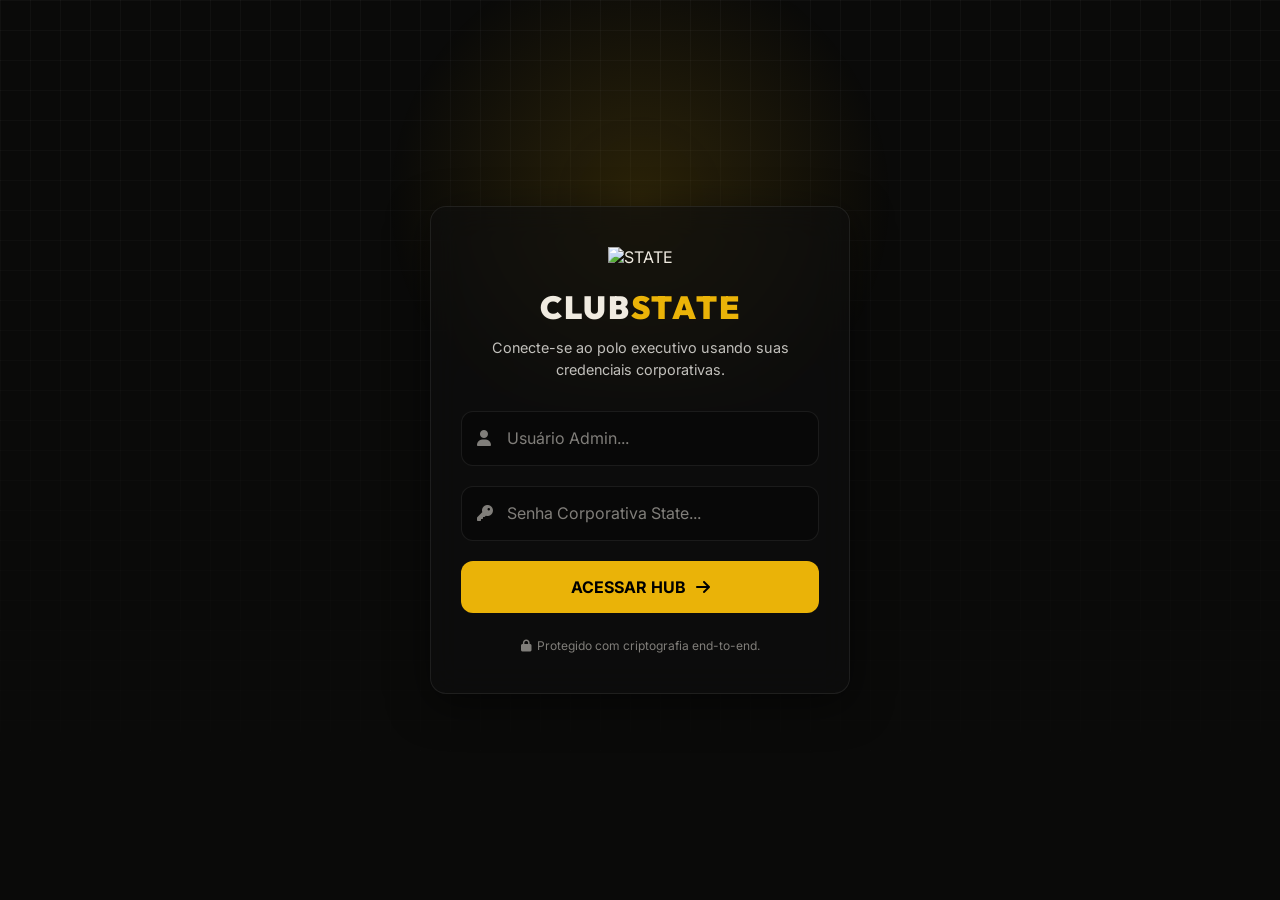
==== club/index.html @ 5afcc459 "fix(club): Bump cache versions for JS and CSS to avoid undefined element errors on login" ====
<!DOCTYPE html>
<html lang="pt-BR">
<head>
    <meta charset="UTF-8">
    <meta name="viewport" content="width=device-width, initial-scale=1.0, maximum-scale=1.0, user-scalable=no">
    <title>clubSTATE | Portal do Cliente VIP</title>
    <!-- Fonts -->
    <link rel="preconnect" href="https://fonts.googleapis.com">
    <link rel="preconnect" href="https://fonts.gstatic.com" crossorigin>
    <link href="https://fonts.googleapis.com/css2?family=Inter:wght@300;400;500;600&family=Outfit:wght@300;500;700;900&family=JetBrains+Mono:wght@400;700&display=swap" rel="stylesheet">
    <!-- Icons -->
    <link rel="stylesheet" href="https://cdnjs.cloudflare.com/ajax/libs/font-awesome/6.4.0/css/all.min.css">
    <!-- Styles -->
    <link rel="stylesheet" href="club.css?v=2.1">
</head>
<body>
    <!-- Background Elements -->
    <div class="bg-glow"></div>
    <div class="bg-grid"></div>

    <div id="toast-container"></div>

    <!-- APP VIEW: LOGIN -->
    <main id="view-login" class="view-section active">
        <div class="glass-panel login-box fade-in">
            <img src="../imgs/logo-state.png" alt="STATE" class="login-logo">
            <h1 class="login-title">CLUB<span>STATE</span></h1>
            <p class="login-sub">Conecte-se ao polo executivo usando suas credenciais corporativas.</p>
            
            <form id="login-form">
                <div class="input-group">
                    <i class="fa-solid fa-user"></i>
                    <input type="text" id="access-user" placeholder="Usuário Admin..." required autocomplete="off">
                </div>
                <div class="input-group">
                    <i class="fa-solid fa-key"></i>
                    <input type="password" id="access-pass" placeholder="Senha Corporativa State..." required autocomplete="off">
                </div>
                <button type="submit" class="btn-primary" id="btn-login">
                    <span>ACESSAR HUB</span>
                    <i class="fa-solid fa-arrow-right"></i>
                </button>
            </form>
            <div class="login-footer">Protegido com criptografia end-to-end.</div>
        </div>
    </main>

    <!-- APP VIEW: DASHBOARD -->
    <main id="view-dashboard" class="view-section">
        <!-- Floating Header -->
        <header class="glass-header slide-down">
            <div class="header-inner">
                <div class="header-brand">
                    <img src="../imgs/logo-state.png" alt="STATE" class="header-logo">
                    <span class="header-title">CLUB<span>STATE</span></span>
                </div>
                <button class="btn-icon" id="btn-logout" title="Sair"><i class="fa-solid fa-power-off"></i></button>
            </div>
        </header>

        <div class="dashboard-content fade-in-up">
            <!-- Welcome Area -->
            <section class="welcome-section">
                <p class="greeting" id="dash-greeting">Bem-vindo(a),</p>
                <h2 class="client-name" id="dash-client-name">Carregando...</h2>
                <div class="status-badge" id="dash-status-badge"><i class="fa-solid fa-circle-notch fa-spin"></i> Sincronizando dados</div>
            </section>

            <!-- Progress Ring & Timeline -->
            <section class="progress-section">
                <div class="glass-panel progress-card">
                    <div class="progress-info">
                        <h3>Desempenho (Taxa de Conclusão)</h3>
                        <h4 id="dash-project-title">Análise de Entregas</h4>
                        <p id="dash-deadline" class="deadline-text"><i class="fa-solid fa-chart-pie"></i> Sucesso de execução</p>
                    </div>
                    <div class="progress-circle-wrapper">
                        <svg class="progress-ring" width="120" height="120">
                            <circle class="progress-ring-track" stroke-width="8" fill="transparent" r="52" cx="60" cy="60"/>
                            <circle id="dash-progress-circle" class="progress-ring-fill" stroke-width="8" fill="transparent" r="52" cx="60" cy="60" stroke-dasharray="326.72" stroke-dashoffset="326.72"/>
                        </svg>
                        <div class="progress-text" id="dash-progress-text">0%</div>
                    </div>
                </div>
            </section>

            <!-- Diary / Timeline -->
            <h3 class="section-title">Novidades do Hub</h3>
            <div class="glass-panel finance-card">
                <div id="diary-list">
                    <!-- Gerado via JS -->
                </div>
            </div>

            <!-- Need Help -->
            <div class="contact-card">
                <div class="contact-info">
                    <i class="fa-solid fa-briefcase"></i>
                    <div>
                        <h4>Extensão Corporativa STATE</h4>
                        <p>O seu painel de marcenaria conectado ao ecossistema global.</p>
                    </div>
                </div>
            </div>
            
            <div style="text-align:center; padding: 20px 0; color:var(--text-muted); font-size:0.75rem; font-family:var(--font-mono);">
                STATE MARCENARIA © <span id="current-year">2026</span><br>CLUBSTATE SYSTEM
            </div>
        </div>
    </main>

    <script src="club.js?v=2.1"></script>
</body>
</html>
---- club/club.css ----
:root {
    --bg-main: #0a0a09;
    --bg-glass: rgba(15, 15, 14, 0.65);
    --border-glass: rgba(255, 255, 255, 0.08);
    --brand-yellow: #EAB308;
    --brand-yellow-glow: rgba(234, 179, 8, 0.15);
    --text-primary: #F0EBE1;
    --text-secondary: #c2c0bc;
    --text-muted: #807e7a;
    --font-sans: 'Inter', sans-serif;
    --font-head: 'Outfit', sans-serif;
    --font-mono: 'JetBrains Mono', monospace;
}

* { box-sizing: border-box; margin: 0; padding: 0; }
body { 
    font-family: var(--font-sans); 
    background-color: var(--bg-main); 
    color: var(--text-primary); 
    overflow-x: hidden; 
    min-height: 100vh;
    position: relative;
    -webkit-font-smoothing: antialiased;
}

/* Background Effects */
.bg-glow {
    position: fixed;
    top: 0; left: 50%;
    transform: translateX(-50%);
    width: 600px; height: 400px;
    background: radial-gradient(circle, var(--brand-yellow-glow) 0%, rgba(10,10,9,0) 70%);
    z-index: -2;
    pointer-events: none;
}
.bg-grid {
    position: fixed;
    top: 0; left: 0; right: 0; bottom: 0;
    background-image: linear-gradient(rgba(255,255,255,0.03) 1px, transparent 1px),
    linear-gradient(90deg, rgba(255,255,255,0.03) 1px, transparent 1px);
    background-size: 30px 30px;
    z-index: -1;
    pointer-events: none;
    mask-image: linear-gradient(to bottom, rgba(0,0,0,1) 0%, rgba(0,0,0,0) 100%);
    -webkit-mask-image: linear-gradient(to bottom, rgba(0,0,0,1) 0%, rgba(0,0,0,0) 100%);
}

/* Glassmorphism */
.glass-panel, .glass-container, .glass-header {
    background: var(--bg-glass);
    backdrop-filter: blur(16px);
    -webkit-backdrop-filter: blur(16px);
    border: 1px solid var(--border-glass);
}
.glass-panel { border-radius: 16px; padding: 24px; box-shadow: 0 10px 40px rgba(0,0,0,0.5); }

/* Views */
.view-section { display: none; min-height: 100vh; width: 100%; flex-direction: column; }
.view-section.active { display: flex; }

/* -- LOGIN VIEW -- */
#view-login { justify-content: center; align-items: center; padding: 20px; }
.login-box { width: 100%; max-width: 420px; text-align: center; padding: 40px 30px; }
.login-logo { width: 80px; margin-bottom: 20px; }
.login-title { font-family: var(--font-head); font-size: 2rem; font-weight: 900; letter-spacing: 2px; margin-bottom: 10px; }
.login-title span { color: var(--brand-yellow); }
.login-sub { font-size: 0.9rem; color: var(--text-secondary); margin-bottom: 30px; line-height: 1.5; }

.input-group { position: relative; margin-bottom: 20px; }
.input-group i { position: absolute; left: 16px; top: 50%; transform: translateY(-50%); color: var(--text-muted); }
.input-group input {
    width: 100%;
    background: rgba(0,0,0,0.3);
    border: 1px solid var(--border-glass);
    border-radius: 12px;
    padding: 16px 16px 16px 45px;
    color: #fff;
    font-size: 1rem;
    font-family: var(--font-mono);
    outline: none;
    transition: all 0.3s ease;
}
.input-group input:focus { border-color: var(--brand-yellow); background: rgba(0,0,0,0.5); box-shadow: 0 0 0 3px rgba(234, 179, 8, 0.1); }
.input-group input::placeholder { color: var(--text-muted); font-family: var(--font-sans); }

.btn-primary {
    width: 100%;
    background: var(--brand-yellow);
    color: #000;
    border: none;
    border-radius: 12px;
    padding: 16px;
    font-size: 1rem;
    font-weight: 700;
    cursor: pointer;
    font-family: var(--font-sans);
    display: flex;
    justify-content: center;
    align-items: center;
    gap: 10px;
    transition: all 0.3s;
}
.btn-primary:hover { transform: translateY(-2px); box-shadow: 0 5px 15px rgba(234, 179, 8, 0.3); }
.login-footer { margin-top: 25px; font-size: 0.75rem; color: var(--text-muted); display: flex; align-items: center; justify-content: center; gap: 5px; }
.login-footer::before { content: "\f023"; font-family: "Font Awesome 6 Free"; font-weight: 900; }

/* -- DASHBOARD VIEW -- */
.glass-header {
    position: fixed; top: 0; left: 0; right: 0; z-index: 100;
    border-radius: 0 0 20px 20px; padding: 15px 0;
}
.header-inner { max-width: 800px; margin: 0 auto; padding: 0 20px; display: flex; justify-content: space-between; align-items: center; }
.header-brand { display: flex; align-items: center; gap: 10px; }
.header-logo { width: 35px; }
.header-title { font-family: var(--font-head); font-weight: 900; letter-spacing: 1px; font-size: 1.2rem; }
.header-title span { color: var(--brand-yellow); }
.btn-icon { background: rgba(255,255,255,0.05); border: 1px solid var(--border-glass); color: #fff; width: 40px; height: 40px; border-radius: 50%; cursor: pointer; transition: 0.3s; display: flex; align-items: center; justify-content: center;}
.btn-icon:hover { background: rgba(255,0,0,0.2); border-color: red; color: red; }

.dashboard-content { max-width: 800px; margin: 100px auto 40px auto; padding: 0 20px; width: 100%; }

.welcome-section { margin-bottom: 30px; }
.greeting { font-size: 0.9rem; color: var(--text-secondary); margin-bottom: 5px; }
.client-name { font-size: 1.8rem; font-family: var(--font-head); margin-bottom: 10px; color: #fff; }
.status-badge { display: inline-flex; align-items: center; gap: 6px; padding: 6px 12px; background: rgba(234, 179, 8, 0.1); border: 1px solid var(--brand-yellow); border-radius: 20px; font-size: 0.75rem; font-weight: 700; color: var(--brand-yellow); text-transform: uppercase; letter-spacing: 1px; }
.status-badge.concluido { background: rgba(74, 222, 128, 0.1); border-color: #4ade80; color: #4ade80; }

.progress-section { margin-bottom: 30px; }
.progress-card { display: flex; align-items: center; justify-content: space-between; flex-wrap: wrap; gap: 20px; }
.progress-info h3 { font-size: 0.8rem; text-transform: uppercase; color: var(--text-muted); margin-bottom: 5px; }
.progress-info h4 { font-size: 1.3rem; font-weight: 600; margin-bottom: 10px; }
.deadline-text { font-size: 0.85rem; color: var(--text-secondary); display: flex; align-items: center; gap: 6px; }

.progress-circle-wrapper { position: relative; width: 120px; height: 120px; }
.progress-ring { transform: rotate(-90deg); }
.progress-ring-track { stroke: rgba(255,255,255,0.05); }
.progress-ring-fill { stroke: var(--brand-yellow); stroke-linecap: round; transition: stroke-dashoffset 1.5s ease; }
.progress-text { position: absolute; top: 0; left: 0; width: 100%; height: 100%; display: flex; align-items: center; justify-content: center; font-family: var(--font-head); font-size: 1.5rem; font-weight: 900; }

.section-title { font-family: var(--font-head); font-size: 1.2rem; margin-bottom: 15px; color: #fff; }
.finance-card { margin-bottom: 30px; }
.finance-row { display: flex; justify-content: space-between; align-items: center; margin-bottom: 15px; }
.finance-row span { color: var(--text-secondary); font-size: 0.9rem; }
.finance-row strong { font-family: var(--font-mono); font-size: 1.1rem; }
.finance-progress-bar { width: 100%; height: 8px; background: rgba(0,0,0,0.5); border-radius: 10px; overflow: hidden; }
.finance-progress-fill { height: 100%; background: #4ade80; border-radius: 10px; transition: width 1s ease; }

.contact-card { background: rgba(255,255,255,0.02); border: 1px solid var(--border-glass); border-radius: 16px; padding: 20px; display: flex; flex-direction: column; gap: 15px; text-align: center; }
.contact-info { display: flex; flex-direction: column; align-items: center; gap: 10px; }
.contact-info i { font-size: 2rem; color: #25D366; }
.contact-info h4 { font-size: 1.1rem; color: #fff; margin-bottom: 5px; }
.contact-info p { font-size: 0.85rem; color: var(--text-muted); }
.btn-whatsapp { display: inline-block; background: #25D366; color: #000; padding: 14px; border-radius: 12px; text-decoration: none; font-weight: 700; font-size: 0.9rem; font-family: var(--font-sans); transition: 0.3s; }
.btn-whatsapp:hover { transform: scale(1.02); background: #21b858; }

/* Toasts */
#toast-container { position: fixed; top: 20px; right: 20px; left: 20px; z-index: 9999; display: flex; flex-direction: column; gap: 10px; align-items: center; pointer-events:none;}
.toast { background: var(--bg-glass); backdrop-filter: blur(10px); border: 1px solid var(--border-glass); padding: 15px 20px; border-radius: 8px; color: #fff; font-size: 0.9rem; box-shadow: 0 5px 15px rgba(0,0,0,0.3); animation: slideInUp 0.3s ease; max-width: 400px; width:100%; text-align:center;}

/* Animations */
.fade-in { animation: fadeIn 0.6s ease forwards; }
.fade-in-up { animation: fadeInUp 0.5s ease forwards; }
.slide-down { animation: slideDown 0.4s ease forwards; }

@keyframes fadeIn { from { opacity: 0; } to { opacity: 1; } }
@keyframes fadeInUp { from { opacity: 0; transform: translateY(20px); } to { opacity: 1; transform: translateY(0); } }
@keyframes slideDown { from { opacity: 0; transform: translateY(-100%); } to { opacity: 1; transform: translateY(0); } }
@keyframes slideInUp { from { opacity: 0; transform: translateY(-20px); } to { opacity: 1; transform: translateY(0); } }
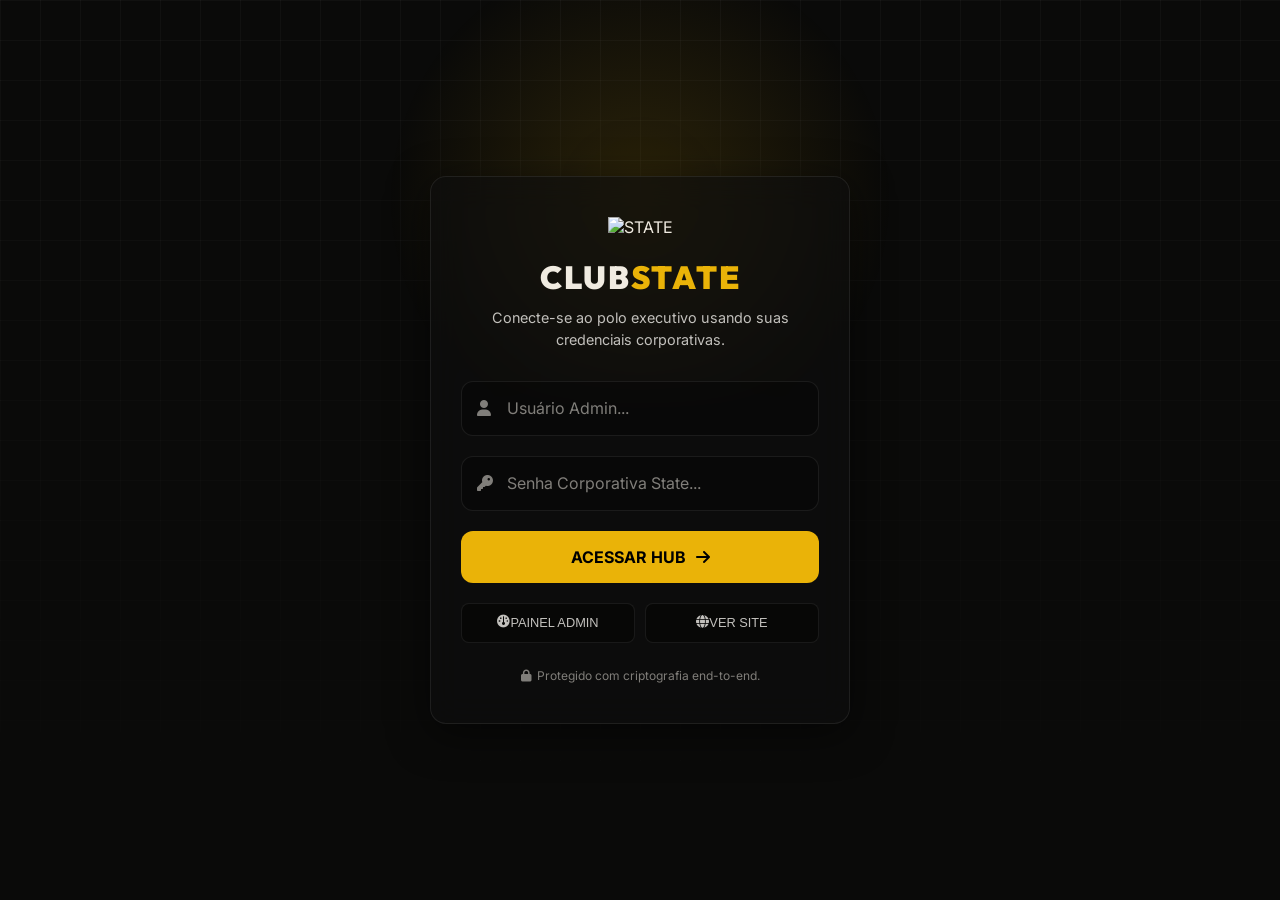
==== commit 8e52e915: "fix(ui): Adjust hover effect, clean button, logout, and muted colors" ====
--- a/club/index.html
+++ b/club/index.html
@@ -36,11 +36,21 @@
                     <i class="fa-solid fa-key"></i>
                     <input type="password" id="access-pass" placeholder="Senha Corporativa State..." required autocomplete="off">
                 </div>
-                <button type="submit" class="btn-primary" id="btn-login">
+                <button type="submit" class="btn-primary" id="btn-login" style="margin-bottom:15px;">
                     <span>ACESSAR HUB</span>
                     <i class="fa-solid fa-arrow-right"></i>
                 </button>
             </form>
+            
+            <div style="display:flex; gap:10px; justify-content:center; margin-top:20px;">
+                <button onclick="window.location.href='../admin/dashboard.html'" class="btn-icon" style="flex:1; border-radius:8px; font-size:0.8rem; background:rgba(0,0,0,0.4); border:1px solid var(--border-glass); color:var(--text-secondary); cursor:pointer; padding:10px; transition:0.3s;">
+                    <i class="fa-solid fa-gauge"></i> PAINEL ADMIN
+                </button>
+                <button onclick="window.location.href='../index.html'" class="btn-icon" style="flex:1; border-radius:8px; font-size:0.8rem; background:rgba(0,0,0,0.4); border:1px solid var(--border-glass); color:var(--text-secondary); cursor:pointer; padding:10px; transition:0.3s;">
+                    <i class="fa-solid fa-globe"></i> VER SITE
+                </button>
+            </div>
+            
             <div class="login-footer">Protegido com criptografia end-to-end.</div>
         </div>
     </main>
@@ -54,7 +64,7 @@
                     <img src="../imgs/logo-state.png" alt="STATE" class="header-logo">
                     <span class="header-title">CLUB<span>STATE</span></span>
                 </div>
-                <button class="btn-icon" id="btn-logout" title="Sair"><i class="fa-solid fa-power-off"></i></button>
+                <button class="btn-icon" onclick="logout()" id="btn-logout" title="Sair"><i class="fa-solid fa-power-off"></i></button>
             </div>
         </header>
 
@@ -84,10 +94,10 @@
                 </div>
             </section>
 
-            <!-- Diary / Timeline -->
-            <h3 class="section-title">Novidades do Hub</h3>
+            <!-- Franchise Tools / Extras -->
+            <h3 class="section-title">Vantagens VIP</h3>
             <div class="glass-panel finance-card">
-                <div id="diary-list">
+                <div id="diary-list" style="display:grid; grid-template-columns:1fr 1fr; gap:15px; grid-auto-rows:minmax(100px, auto);">
                     <!-- Gerado via JS -->
                 </div>
             </div>
--- a/club/club.css
+++ b/club/club.css
@@ -38,11 +38,17 @@
     top: 0; left: 0; right: 0; bottom: 0;
     background-image: linear-gradient(rgba(255,255,255,0.03) 1px, transparent 1px),
     linear-gradient(90deg, rgba(255,255,255,0.03) 1px, transparent 1px);
-    background-size: 30px 30px;
+    background-size: 40px 40px;
     z-index: -1;
     pointer-events: none;
     mask-image: linear-gradient(to bottom, rgba(0,0,0,1) 0%, rgba(0,0,0,0) 100%);
     -webkit-mask-image: linear-gradient(to bottom, rgba(0,0,0,1) 0%, rgba(0,0,0,0) 100%);
+    animation: panGrid 40s linear infinite;
+}
+
+@keyframes panGrid {
+    0% { background-position: 0 0; }
+    100% { background-position: 40px 40px; }
 }
 
 /* Glassmorphism */
@@ -100,7 +106,7 @@
     gap: 10px;
     transition: all 0.3s;
 }
-.btn-primary:hover { transform: translateY(-2px); box-shadow: 0 5px 15px rgba(234, 179, 8, 0.3); }
+.btn-primary:hover { filter: brightness(1.1); box-shadow: 0 5px 15px rgba(234, 179, 8, 0.3); }
 .login-footer { margin-top: 25px; font-size: 0.75rem; color: var(--text-muted); display: flex; align-items: center; justify-content: center; gap: 5px; }
 .login-footer::before { content: "\f023"; font-family: "Font Awesome 6 Free"; font-weight: 900; }
 
@@ -145,13 +151,14 @@
 .finance-progress-bar { width: 100%; height: 8px; background: rgba(0,0,0,0.5); border-radius: 10px; overflow: hidden; }
 .finance-progress-fill { height: 100%; background: #4ade80; border-radius: 10px; transition: width 1s ease; }
 
-.contact-card { background: rgba(255,255,255,0.02); border: 1px solid var(--border-glass); border-radius: 16px; padding: 20px; display: flex; flex-direction: column; gap: 15px; text-align: center; }
+.contact-card { background: rgba(255,255,255,0.02); border: 1px solid var(--border-glass); border-radius: 16px; padding: 20px; display: flex; flex-direction: column; gap: 15px; text-align: center; transition: 0.3s; }
+.contact-card:hover { filter: brightness(1.2); background: rgba(255,255,255,0.04); }
 .contact-info { display: flex; flex-direction: column; align-items: center; gap: 10px; }
-.contact-info i { font-size: 2rem; color: #25D366; }
+.contact-info i { font-size: 2rem; color: var(--brand-yellow); }
 .contact-info h4 { font-size: 1.1rem; color: #fff; margin-bottom: 5px; }
 .contact-info p { font-size: 0.85rem; color: var(--text-muted); }
 .btn-whatsapp { display: inline-block; background: #25D366; color: #000; padding: 14px; border-radius: 12px; text-decoration: none; font-weight: 700; font-size: 0.9rem; font-family: var(--font-sans); transition: 0.3s; }
-.btn-whatsapp:hover { transform: scale(1.02); background: #21b858; }
+.btn-whatsapp:hover { filter: brightness(1.1); }
 
 /* Toasts */
 #toast-container { position: fixed; top: 20px; right: 20px; left: 20px; z-index: 9999; display: flex; flex-direction: column; gap: 10px; align-items: center; pointer-events:none;}
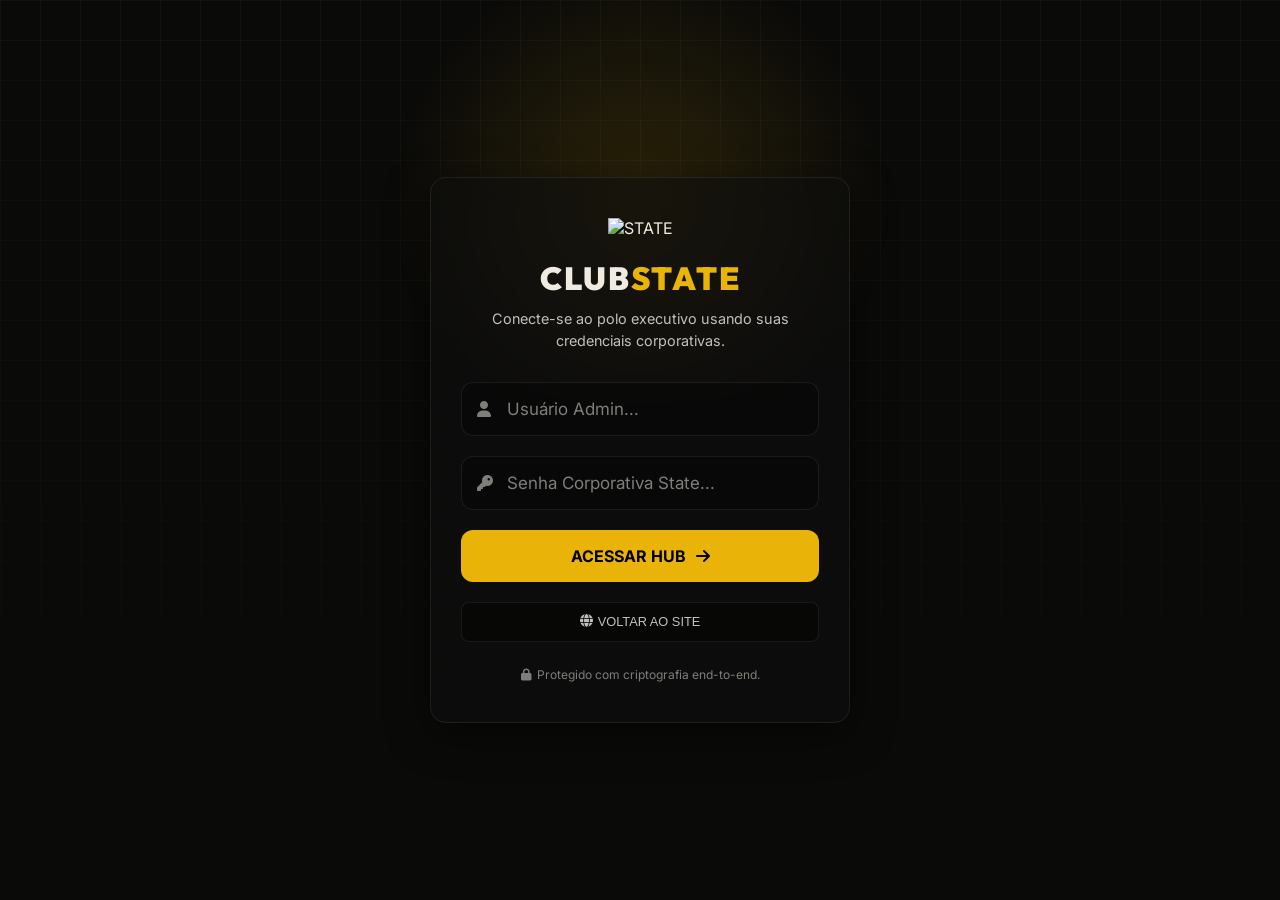
==== commit ee3d3736: "fix(social): post line-breaks and camera alignment. feat(gems): basic gems system and security check" ====
--- a/club/index.html
+++ b/club/index.html
@@ -43,11 +43,8 @@
             </form>
             
             <div style="display:flex; gap:10px; justify-content:center; margin-top:20px;">
-                <button onclick="window.location.href='../admin/dashboard.html'" class="btn-icon" style="flex:1; border-radius:8px; font-size:0.8rem; background:rgba(0,0,0,0.4); border:1px solid var(--border-glass); color:var(--text-secondary); cursor:pointer; padding:10px; transition:0.3s;">
-                    <i class="fa-solid fa-gauge"></i> PAINEL ADMIN
-                </button>
                 <button onclick="window.location.href='../index.html'" class="btn-icon" style="flex:1; border-radius:8px; font-size:0.8rem; background:rgba(0,0,0,0.4); border:1px solid var(--border-glass); color:var(--text-secondary); cursor:pointer; padding:10px; transition:0.3s;">
-                    <i class="fa-solid fa-globe"></i> VER SITE
+                    <i class="fa-solid fa-globe"></i> VOLTAR AO SITE
                 </button>
             </div>
             
@@ -71,39 +68,87 @@
         <div class="dashboard-content fade-in-up">
             <!-- Welcome Area -->
             <section class="welcome-section">
-                <p class="greeting" id="dash-greeting">Bem-vindo(a),</p>
-                <h2 class="client-name" id="dash-client-name">Carregando...</h2>
-                <div class="status-badge" id="dash-status-badge"><i class="fa-solid fa-circle-notch fa-spin"></i> Sincronizando dados</div>
-            </section>
-
-            <!-- Progress Ring & Timeline -->
-            <section class="progress-section">
+                <div style="display:flex; justify-content:space-between; align-items:flex-start;">
+                    <div>
+                        <p class="greeting" id="dash-greeting">Bem-vindo(a),</p>
+                        <h2 class="client-name" id="dash-client-name">Carregando...</h2>
+                    </div>
+                    <div class="glass-panel" style="padding:10px 15px; border:1px solid var(--brand-yellow); background:var(--brand-yellow-glow); text-align:center;">
+                        <small style="color:var(--brand-yellow); font-size:0.6rem; font-weight:900; display:block; margin-bottom:2px;">MEU SALDO</small>
+                        <span style="color:#fff; font-weight:900; font-size:1.1rem;"><i class="fa-solid fa-gem" style="color:var(--brand-yellow);"></i> <span id="user-gems-balance">0</span></span>
+                    </div>
+                </div>
+                <div id="dash-status-badge"></div>
+            </section>
+
+            <!-- SOCIAL HUB SECTION -->
+            <div class="social-tabs" style="display:flex; gap:10px; margin-bottom:20px;">
+                <button class="tab-btn active" onclick="switchSocialTab('feed')"><i class="fa-solid fa-rss"></i> FEED</button>
+                <button class="tab-btn" onclick="switchSocialTab('friends')"><i class="fa-solid fa-user-group"></i> AMIGOS</button>
+                <button class="tab-btn" onclick="switchSocialTab('groups')"><i class="fa-solid fa-users-viewfinder"></i> GRUPOS</button>
+            </div>
+
+            <!-- FEED TAB -->
+            <section id="tab-feed" class="social-tab-content active">
+                <div class="glass-panel" style="margin-bottom:20px; padding:15px;">
+                    <textarea id="post-text" placeholder="Compartilhe seu progresso VIP..." style="width:100%; height:80px; background:rgba(0,0,0,0.3); border:1px solid var(--border-glass); border-radius:8px; padding:12px; color:#fff; margin-bottom:10px; resize:none;"></textarea>
+                    
+                    <!-- Multiple Images Container -->
+                    <div id="post-images-preview" style="display:flex; flex-wrap:wrap; gap:10px; margin-bottom:10px;"></div>
+                    
+                    <div style="display:flex; justify-content:space-between; align-items:center;">
+                        <div style="display:flex; gap:10px;">
+                            <label class="btn-icon" title="Adicionar Fotos" style="cursor:pointer; font-size:1.1rem; color:var(--brand-yellow); background:var(--brand-yellow-glow); border-color:var(--brand-yellow); width:40px; height:40px; display:flex; align-items:center; justify-content:center; padding:0;">
+                                <i class="fa-solid fa-camera"></i>
+                                <input type="file" id="post-img-input" accept="image/*" multiple style="display:none;" onchange="handleMultipleImages(this)">
+                            </label>
+                        </div>
+                        <button class="btn-primary" style="padding:8px 15px; font-size:0.75rem; width:auto;" onclick="handlePostSubmit()">PUBLICAR</button>
+                    </div>
+                </div>
+                <div id="social-feed-list" style="display:grid; gap:15px;">
+                    <!-- JS -->
+                </div>
+            </section>
+
+            <!-- FRIENDS TAB -->
+            <section id="tab-friends" class="social-tab-content" style="display:none;">
+                <div class="friends-nav" style="display:flex; gap:10px; margin-bottom:15px; background:rgba(0,0,0,0.2); padding:5px; border-radius:8px;">
+                    <button class="sub-tab-btn active" onclick="switchFriendsSubTab('all')" style="flex:1; padding:8px; font-size:0.75rem; border:none; background:transparent; color:#fff; cursor:pointer; border-radius:6px;">TODOS</button>
+                    <button class="sub-tab-btn" onclick="switchFriendsSubTab('received')" style="flex:1; padding:8px; font-size:0.75rem; border:none; background:transparent; color:#fff; cursor:pointer; border-radius:6px;">RECEBIDOS <span id="badge-received" class="request-badge" style="display:none;">0</span></button>
+                    <button class="sub-tab-btn" onclick="switchFriendsSubTab('sent')" style="flex:1; padding:8px; font-size:0.75rem; border:none; background:transparent; color:#fff; cursor:pointer; border-radius:6px;">ENVIADOS</button>
+                </div>
+                
+                <div id="friends-search-area">
+                    <div class="glass-panel" style="padding:15px; margin-bottom:15px;">
+                        <input type="text" id="search-friends" placeholder="Buscar parceiros na rede..." style="width:100%; background:rgba(0,0,0,0.3); border:1px solid var(--border-glass); border-radius:8px; padding:12px; color:#fff;" oninput="renderFriendsList(this.value)">
+                    </div>
+                </div>
+                <div id="friends-list" style="display:grid; gap:10px;"></div>
+            </section>
+
+            <!-- GROUPS TAB -->
+            <section id="tab-groups" class="social-tab-content" style="display:none;">
+                <div style="display:flex; justify-content:space-between; align-items:center; margin-bottom:15px;">
+                    <h3 style="color:#fff; font-size:0.9rem;">MEUS GRUPOS</h3>
+                    <button class="btn-primary btn-sm" onclick="openCreateGroup()" style="width:auto; padding:5px 12px; font-size:0.7rem;">CRIAR</button>
+                </div>
+                <div id="groups-list" style="display:grid; gap:10px;"></div>
+            </section>
+
+            <!-- Progress Ring & Portfolio (Hidden in Social Mode but kept for logic) -->
+            <section class="progress-section" style="display:none;">
                 <div class="glass-panel progress-card">
                     <div class="progress-info">
-                        <h3>Desempenho (Taxa de Conclusão)</h3>
+                        <h3>Portfólio VIP</h3>
                         <h4 id="dash-project-title">Análise de Entregas</h4>
-                        <p id="dash-deadline" class="deadline-text"><i class="fa-solid fa-chart-pie"></i> Sucesso de execução</p>
-                    </div>
-                    <div class="progress-circle-wrapper">
-                        <svg class="progress-ring" width="120" height="120">
-                            <circle class="progress-ring-track" stroke-width="8" fill="transparent" r="52" cx="60" cy="60"/>
-                            <circle id="dash-progress-circle" class="progress-ring-fill" stroke-width="8" fill="transparent" r="52" cx="60" cy="60" stroke-dasharray="326.72" stroke-dashoffset="326.72"/>
-                        </svg>
-                        <div class="progress-text" id="dash-progress-text">0%</div>
-                    </div>
-                </div>
-            </section>
-
-            <!-- Franchise Tools / Extras -->
-            <h3 class="section-title">Vantagens VIP</h3>
-            <div class="glass-panel finance-card">
-                <div id="diary-list" style="display:grid; grid-template-columns:1fr 1fr; gap:15px; grid-auto-rows:minmax(100px, auto);">
-                    <!-- Gerado via JS -->
-                </div>
-            </div>
+                    </div>
+                    <div id="dash-progress-text">⭐</div>
+                </div>
+            </section>
 
             <!-- Need Help -->
-            <div class="contact-card">
+            <div class="contact-card" style="margin-top:30px;">
                 <div class="contact-info">
                     <i class="fa-solid fa-briefcase"></i>
                     <div>
@@ -119,6 +164,43 @@
         </div>
     </main>
 
-    <script src="club.js?v=2.1"></script>
+    <!-- COMMENT MODAL -->
+    <div id="modal-comments" class="modal-overlay" style="display:none;">
+        <div class="glass-panel modal-content-premium" style="max-width:500px; width:95%; max-height:80vh; overflow:hidden; display:flex; flex-direction:column;">
+            <div style="padding:15px; border-bottom:1px solid var(--border-glass); display:flex; justify-content:space-between; align-items:center;">
+                <h3 style="color:var(--brand-yellow); font-size:1rem; font-family:var(--font-head);"><i class="fa-solid fa-comments"></i> INTERAÇÕES VIP</h3>
+                <button onclick="closeCommentModal()" style="background:transparent; border:none; color:#fff; font-size:1.2rem; cursor:pointer;">&times;</button>
+            </div>
+            
+            <div id="comment-list" style="flex:1; overflow-y:auto; padding:15px; display:grid; gap:10px;">
+                <!-- JS Load -->
+            </div>
+            
+            <div style="padding:15px; border-top:1px solid var(--border-glass); background:rgba(0,0,0,0.2);">
+                <div style="display:flex; gap:10px; align-items:flex-end;">
+                    <textarea id="comment-input" placeholder="Sua mensagem corporativa..." style="flex:1; height:60px; background:rgba(0,0,0,0.4); border:1px solid var(--border-glass); border-radius:8px; padding:10px; color:#fff; resize:none; font-size:0.85rem;"></textarea>
+                    <button class="btn-royal" onclick="submitComment()" style="height:60px;"><i class="fa-solid fa-paper-plane"></i></button>
+                </div>
+                <div style="display:flex; gap:10px; margin-top:10px;">
+                    <button class="btn-icon" onclick="addEmoji('🚀')" style="font-size:1rem;">🚀</button>
+                    <button class="btn-icon" onclick="addEmoji('🤝')" style="font-size:1rem;">🤝</button>
+                    <button class="btn-icon" onclick="addEmoji('💎')" style="font-size:1rem;">💎</button>
+                    <button class="btn-icon" onclick="addEmoji('🔥')" style="font-size:1rem;">🔥</button>
+                </div>
+            </div>
+        </div>
+    </div>
+
+    <!-- POST OPTIONS MODAL -->
+    <div id="modal-post-options" class="modal-overlay" style="display:none;" onclick="this.style.display='none'">
+        <div class="glass-panel" style="width:200px; position:absolute; right:20px; display:grid; gap:2px; padding:5px;">
+            <button class="btn-option" id="opt-edit" style="text-align:left; padding:10px; background:transparent; border:none; color:#fff; cursor:pointer; font-size:0.8rem; border-radius:4px;"><i class="fa-solid fa-pen"></i> Editar</button>
+            <button class="btn-option" id="opt-report" style="text-align:left; padding:10px; background:transparent; border:none; color:#fff; cursor:pointer; font-size:0.8rem; border-radius:4px;"><i class="fa-solid fa-flag"></i> Relatar Abuso</button>
+            <hr style="border:none; border-top:1px solid var(--border-glass); margin:5px 0;">
+            <button class="btn-option" id="opt-delete" style="text-align:left; padding:10px; background:transparent; border:none; color:#ef4444; cursor:pointer; font-size:0.8rem; border-radius:4px;"><i class="fa-solid fa-trash"></i> Excluir</button>
+        </div>
+    </div>
+
+    <script src="club.js?v=2.2"></script>
 </body>
 </html>
--- a/club/club.css
+++ b/club/club.css
@@ -9,7 +9,7 @@
     --text-muted: #807e7a;
     --font-sans: 'Inter', sans-serif;
     --font-head: 'Outfit', sans-serif;
-    --font-mono: 'JetBrains Mono', monospace;
+    --font-mono: 'Inter', sans-serif;
 }
 
 * { box-sizing: border-box; margin: 0; padding: 0; }
@@ -81,8 +81,8 @@
     border-radius: 12px;
     padding: 16px 16px 16px 45px;
     color: #fff;
-    font-size: 1rem;
-    font-family: var(--font-mono);
+    font-size: 17px;
+    font-family: var(--font-sans);
     outline: none;
     transition: all 0.3s ease;
 }
@@ -126,9 +126,9 @@
 .dashboard-content { max-width: 800px; margin: 100px auto 40px auto; padding: 0 20px; width: 100%; }
 
 .welcome-section { margin-bottom: 30px; }
-.greeting { font-size: 0.9rem; color: var(--text-secondary); margin-bottom: 5px; }
-.client-name { font-size: 1.8rem; font-family: var(--font-head); margin-bottom: 10px; color: #fff; }
-.status-badge { display: inline-flex; align-items: center; gap: 6px; padding: 6px 12px; background: rgba(234, 179, 8, 0.1); border: 1px solid var(--brand-yellow); border-radius: 20px; font-size: 0.75rem; font-weight: 700; color: var(--brand-yellow); text-transform: uppercase; letter-spacing: 1px; }
+.greeting { font-size: 1rem; color: var(--text-secondary); margin-bottom: 5px; }
+.client-name { font-size: 2rem; font-family: var(--font-head); margin-bottom: 10px; color: #fff; }
+.status-badge { display: none; }
 .status-badge.concluido { background: rgba(74, 222, 128, 0.1); border-color: #4ade80; color: #4ade80; }
 
 .progress-section { margin-bottom: 30px; }
@@ -170,6 +170,82 @@
 .slide-down { animation: slideDown 0.4s ease forwards; }
 
 @keyframes fadeIn { from { opacity: 0; } to { opacity: 1; } }
-@keyframes fadeInUp { from { opacity: 0; transform: translateY(20px); } to { opacity: 1; transform: translateY(0); } }
-@keyframes slideDown { from { opacity: 0; transform: translateY(-100%); } to { opacity: 1; transform: translateY(0); } }
-@keyframes slideInUp { from { opacity: 0; transform: translateY(-20px); } to { opacity: 1; transform: translateY(0); } }
+/* -- SOCIAL COMPONENTS -- */
+.social-tabs { display: flex; gap: 8px; margin-bottom: 25px; border-bottom: 1px solid var(--border-glass); padding-bottom: 10px; }
+.tab-btn { 
+    background: transparent; border: none; color: var(--text-muted); 
+    padding: 10px 20px; font-family: var(--font-head); font-weight: 700; 
+    font-size: 0.85rem; cursor: pointer; transition: 0.3s; border-radius: 8px;
+    display: flex; align-items: center; gap: 8px;
+}
+.tab-btn:hover { color: var(--text-primary); background: rgba(255,255,255,0.03); }
+.tab-btn.active { color: var(--brand-yellow); background: var(--brand-yellow-glow); }
+
+.post-card { margin-bottom: 20px; transition: 0.3s; }
+.post-card:hover { border-color: rgba(234, 179, 8, 0.3); transform: translateY(-2px); }
+
+.btn-royal {
+    background: var(--brand-yellow-glow);
+    border: 1px solid var(--brand-yellow);
+    color: var(--brand-yellow);
+    padding: 8px 16px;
+    border-radius: 8px;
+    font-size: 0.8rem;
+    font-weight: 700;
+    cursor: pointer;
+    transition: 0.3s;
+}
+.btn-royal:hover { background: var(--brand-yellow); color: #000; }
+
+.friend-item {
+    display: flex; align-items: center; justify-content: space-between;
+    padding: 15px; background: rgba(255,255,255,0.02);
+    border: 1px solid var(--border-glass); border-radius: 12px;
+    transition: 0.3s;
+}
+.friend-item:hover { background: rgba(255,255,255,0.04); border-color: var(--brand-yellow-glow); }
+
+.request-badge {
+    background: #ef4444; color: #fff; font-size: 0.65rem; padding: 2px 6px; border-radius: 10px; margin-left: 5px;
+}
+
+/* Scrollbar Modern */
+::-webkit-scrollbar { width: 8px; }
+::-webkit-scrollbar-track { background: var(--bg-main); }
+::-webkit-scrollbar-thumb { background: var(--border-glass); border-radius: 10px; }
+::-webkit-scrollbar-thumb:hover { background: var(--text-muted); }
+
+/* -- ADVANCED SOCIAL UI -- */
+.preview-img-item {
+    width: 60px; height: 60px; border-radius: 8px; object-fit: cover;
+    border: 1px solid var(--brand-yellow); animation: slideInUp 0.3s ease;
+    cursor: pointer; position: relative;
+}
+.preview-img-item:hover::after {
+    content: '×'; position: absolute; inset: 0; background: rgba(0,0,0,0.5);
+    display: flex; align-items: center; justify-content: center; color: #fff; font-size: 1.5rem;
+}
+
+.modal-overlay {
+    position: fixed; inset: 0; background: rgba(0,0,0,0.8); backdrop-filter: blur(8px);
+    z-index: 10000; display: flex; align-items: center; justify-content: center;
+    animation: fadeIn 0.3s ease;
+}
+.modal-content-premium {
+    border: 1px solid var(--border-glass); box-shadow: 0 20px 80px rgba(0,0,0,0.9);
+    animation: slideInUp 0.3s ease;
+}
+
+.btn-option:hover { background: rgba(255,255,255,0.05) !important; color: var(--brand-yellow) !important; }
+
+.comment-bubble {
+    padding: 12px 18px; border-radius: 12px; font-size: 0.95rem;
+    background: rgba(255,255,255,0.03); border: 1px solid var(--border-glass);
+    white-space: pre-wrap;
+}
+.comment-bubble strong { color: var(--brand-yellow); margin-right: 8px; }
+.btn-icon i + span, .btn-icon i + b, .btn-icon i { margin-right: 5px; }
+.post-card .btn-icon { display: flex; align-items: center; justify-content: center; gap: 8px; }
+.post-text-content { white-space: pre-wrap; word-break: break-word; }
+
+@keyframes slideInUp { from { opacity: 0; transform: translateY(10px); } to { opacity: 1; transform: translateY(0); } }
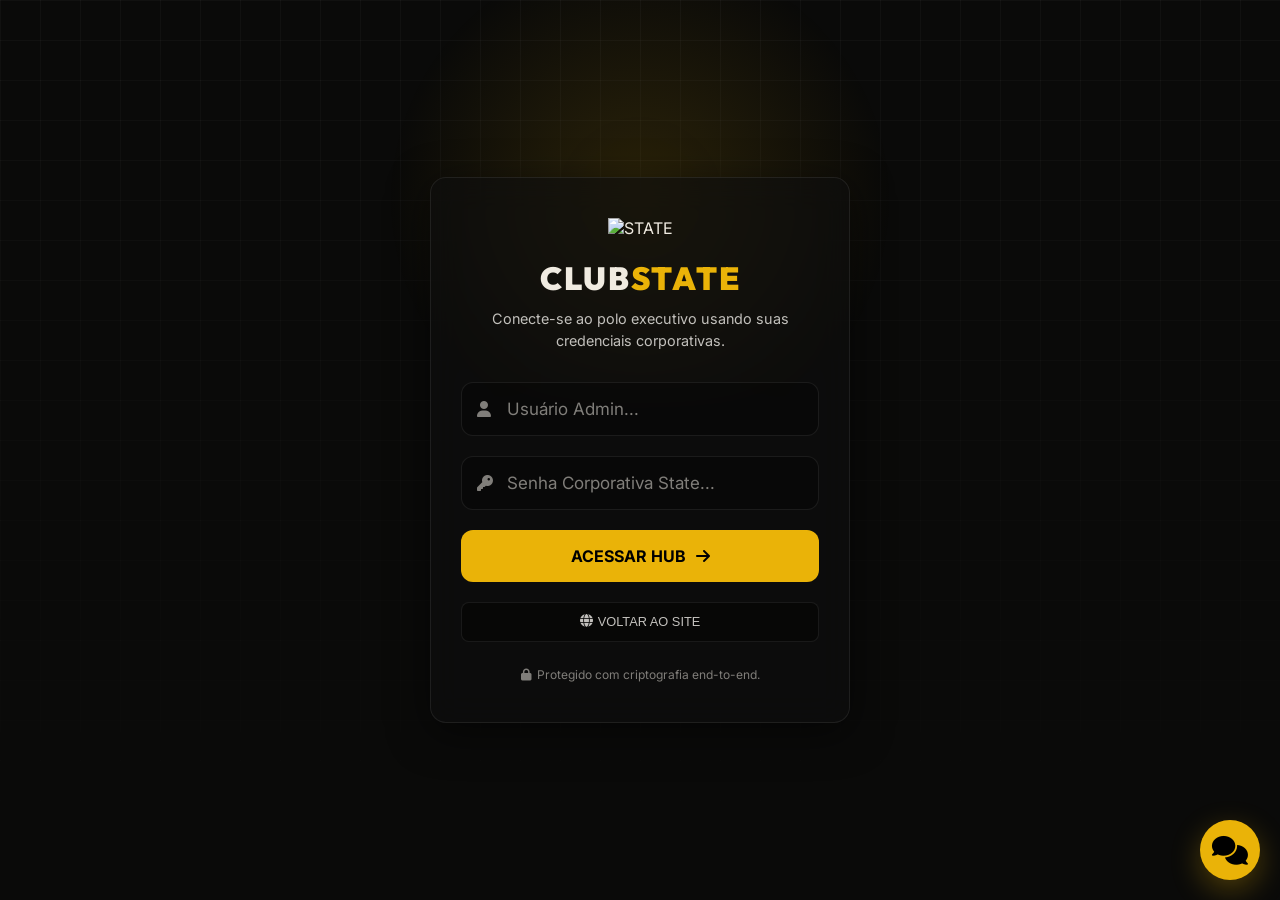
==== commit d257b8da: "feat: Dashboard V8.0 & ClubSTATE Chat Updates" ====
--- a/club/index.html
+++ b/club/index.html
@@ -11,7 +11,7 @@
     <!-- Icons -->
     <link rel="stylesheet" href="https://cdnjs.cloudflare.com/ajax/libs/font-awesome/6.4.0/css/all.min.css">
     <!-- Styles -->
-    <link rel="stylesheet" href="club.css?v=2.1">
+    <link rel="stylesheet" href="club.css?v=2.2">
 </head>
 <body>
     <!-- Background Elements -->
@@ -73,9 +73,9 @@
                         <p class="greeting" id="dash-greeting">Bem-vindo(a),</p>
                         <h2 class="client-name" id="dash-client-name">Carregando...</h2>
                     </div>
-                    <div class="glass-panel" style="padding:10px 15px; border:1px solid var(--brand-yellow); background:var(--brand-yellow-glow); text-align:center;">
-                        <small style="color:var(--brand-yellow); font-size:0.6rem; font-weight:900; display:block; margin-bottom:2px;">MEU SALDO</small>
-                        <span style="color:#fff; font-weight:900; font-size:1.1rem;"><i class="fa-solid fa-gem" style="color:var(--brand-yellow);"></i> <span id="user-gems-balance">0</span></span>
+                    <div class="glass-panel" style="padding:8px 15px; border:1px solid var(--brand-yellow); background:rgba(0,0,0,0.3); display:flex; align-items:center; gap:8px;">
+                        <i class="fa-solid fa-gem" style="color:var(--brand-yellow); font-size:1.1rem;"></i>
+                        <span id="user-gems-balance" style="color:#fff; font-weight:900; font-size:1.1rem;">0</span>
                     </div>
                 </div>
                 <div id="dash-status-badge"></div>
@@ -86,10 +86,14 @@
                 <button class="tab-btn active" onclick="switchSocialTab('feed')"><i class="fa-solid fa-rss"></i> FEED</button>
                 <button class="tab-btn" onclick="switchSocialTab('friends')"><i class="fa-solid fa-user-group"></i> AMIGOS</button>
                 <button class="tab-btn" onclick="switchSocialTab('groups')"><i class="fa-solid fa-users-viewfinder"></i> GRUPOS</button>
+                <button class="tab-btn" onclick="switchSocialTab('profile')"><i class="fa-solid fa-circle-user"></i> PERFIL</button>
             </div>
 
             <!-- FEED TAB -->
             <section id="tab-feed" class="social-tab-content active">
+                
+                <!-- Feed Filters Removed per User Request -->
+
                 <div class="glass-panel" style="margin-bottom:20px; padding:15px;">
                     <textarea id="post-text" placeholder="Compartilhe seu progresso VIP..." style="width:100%; height:80px; background:rgba(0,0,0,0.3); border:1px solid var(--border-glass); border-radius:8px; padding:12px; color:#fff; margin-bottom:10px; resize:none;"></textarea>
                     
@@ -98,8 +102,9 @@
                     
                     <div style="display:flex; justify-content:space-between; align-items:center;">
                         <div style="display:flex; gap:10px;">
-                            <label class="btn-icon" title="Adicionar Fotos" style="cursor:pointer; font-size:1.1rem; color:var(--brand-yellow); background:var(--brand-yellow-glow); border-color:var(--brand-yellow); width:40px; height:40px; display:flex; align-items:center; justify-content:center; padding:0;">
-                                <i class="fa-solid fa-camera"></i>
+                            <label class="btn-icon" title="Adicionar Fotos" style="cursor:pointer; font-size:1rem; color:var(--brand-yellow); background:var(--brand-yellow-glow); border-color:var(--brand-yellow); width:auto; height:40px; display:flex; align-items:center; justify-content:center; padding:0 15px; gap:8px; border-radius:8px;">
+                                <i class="fa-solid fa-camera" style="margin:0;"></i>
+                                <span style="font-size:13px; font-weight:700;">Imagem</span>
                                 <input type="file" id="post-img-input" accept="image/*" multiple style="display:none;" onchange="handleMultipleImages(this)">
                             </label>
                         </div>
@@ -134,6 +139,63 @@
                     <button class="btn-primary btn-sm" onclick="openCreateGroup()" style="width:auto; padding:5px 12px; font-size:0.7rem;">CRIAR</button>
                 </div>
                 <div id="groups-list" style="display:grid; gap:10px;"></div>
+            </section>
+
+            <!-- PROFILE TAB (INSTAGRAM STYLE) -->
+            <section id="tab-profile" class="social-tab-content" style="display:none;">
+                
+                <!-- Profile View Mode -->
+                <div id="profile-view-mode" class="glass-panel" style="padding:0; overflow:hidden; position:relative;">
+                    <div style="height:120px; background:linear-gradient(45deg, var(--brand-yellow), #1a1a1a);"></div>
+                    <div style="text-align:center; margin-top:-50px;">
+                        <img id="insta-avatar" src="../imgs/logo-state.png" style="width:100px; height:100px; border-radius:50%; border:4px solid var(--bg-dark); object-fit:cover; box-shadow:0 10px 20px rgba(0,0,0,0.5);">
+                    </div>
+                    
+                    <div style="text-align:center; padding:15px;">
+                        <strong id="insta-name" style="color:#fff; font-size:1.4rem; font-family:var(--font-head); letter-spacing:1px;">CARREGANDO...</strong>
+                        <p id="insta-bio-text" style="color:var(--text-muted); font-size:0.9rem; margin-top:10px; padding:0 20px; line-height:1.5;">Expert VIP ClubSTATE System.</p>
+                        
+                        <div style="display:flex; justify-content:center; gap:30px; margin-top:20px; border-top:1px solid var(--border-glass); border-bottom:1px solid var(--border-glass); padding:15px 0;">
+                            <div style="text-align:center;"><b id="insta-posts-count" style="display:block; color:#fff; font-size:1.2rem;">0</b><span style="font-size:0.75rem; color:var(--text-muted); text-transform:uppercase;">Posts</span></div>
+                            <div style="text-align:center;"><b style="display:block; color:#fff; font-size:1.2rem;">VIP</b><span style="font-size:0.75rem; color:var(--text-muted); text-transform:uppercase;">Status</span></div>
+                            <div style="text-align:center;"><b style="display:block; color:#fff; font-size:1.2rem;"><i class="fa-solid fa-gem" style="color:var(--brand-yellow);"></i></b><span style="font-size:0.75rem; color:var(--text-muted); text-transform:uppercase;">Gemas</span></div>
+                        </div>
+                        
+                        <button class="btn-primary" onclick="toggleEditProfile()" style="margin-top:20px; width:200px; max-width:100%; font-size:0.8rem; border-radius:30px; background:transparent; border:1px solid var(--brand-yellow); color:var(--brand-yellow);"><i class="fa-solid fa-pen"></i> EDITAR PERFIL</button>
+                    </div>
+                    
+                    <div style="padding:15px;">
+                        <h4 style="color:#fff; font-size:0.9rem; margin-bottom:15px;"><i class="fa-solid fa-images"></i> GALERIA PESSOAL</h4>
+                        <div class="insta-grid" id="insta-grid-photos" style="display:grid; grid-template-columns:repeat(3, 1fr); gap:2px;"></div>
+                    </div>
+                </div>
+
+                <!-- Profile Edit Mode -->
+                <div id="profile-edit-mode" class="glass-panel" style="padding:20px; display:none;">
+                    <div style="display:flex; justify-content:space-between; align-items:center; margin-bottom:20px; border-bottom:1px solid var(--border-glass); padding-bottom:15px;">
+                        <h3 style="color:#fff; font-size:1.1rem;"><i class="fa-solid fa-user-pen"></i> EDITAR PERFIL</h3>
+                        <button onclick="toggleEditProfile()" style="background:transparent; border:none; color:var(--text-muted); font-size:1.2rem; cursor:pointer;"><i class="fa-solid fa-times"></i></button>
+                    </div>
+                    
+                    <form id="club-profile-form" onsubmit="saveClubProfile(event)">
+                        <div class="input-group" style="margin-bottom:15px;">
+                            <label style="color:var(--brand-yellow); font-size:0.75rem; margin-bottom:5px; display:block; font-weight:700;">NOME DE EXIBIÇÃO</label>
+                            <input type="text" id="edit-profile-name" style="width:100%; background:rgba(0,0,0,0.4); border:1px solid var(--border-glass); padding:12px; color:#fff; border-radius:8px;" required>
+                        </div>
+                        
+                        <div class="input-group" style="margin-bottom:15px;">
+                            <label style="color:var(--brand-yellow); font-size:0.75rem; margin-bottom:5px; display:block; font-weight:700;">BIOGRAFIA (STATUS)</label>
+                            <textarea id="edit-profile-bio" rows="3" style="width:100%; background:rgba(0,0,0,0.4); border:1px solid var(--border-glass); padding:12px; color:#fff; border-radius:8px; resize:none;" placeholder="Fale sobre sua experiência..."></textarea>
+                        </div>
+                        
+                        <div class="input-group" style="margin-bottom:25px;">
+                            <label style="color:var(--brand-yellow); font-size:0.75rem; margin-bottom:5px; display:block; font-weight:700;">LINK DA FOTO DE PERFIL (URL)</label>
+                            <input type="url" id="edit-profile-avatar" style="width:100%; background:rgba(0,0,0,0.4); border:1px solid var(--border-glass); padding:12px; color:#fff; border-radius:8px;" placeholder="https://exemplo.com/foto.jpg">
+                        </div>
+                        
+                        <button type="submit" class="btn-primary" style="width:100%; padding:15px; border-radius:8px; font-weight:800; letter-spacing:1px;">SALVAR ALTERAÇÕES</button>
+                    </form>
+                </div>
             </section>
 
             <!-- Progress Ring & Portfolio (Hidden in Social Mode but kept for logic) -->
@@ -181,11 +243,20 @@
                     <textarea id="comment-input" placeholder="Sua mensagem corporativa..." style="flex:1; height:60px; background:rgba(0,0,0,0.4); border:1px solid var(--border-glass); border-radius:8px; padding:10px; color:#fff; resize:none; font-size:0.85rem;"></textarea>
                     <button class="btn-royal" onclick="submitComment()" style="height:60px;"><i class="fa-solid fa-paper-plane"></i></button>
                 </div>
+                <div id="emoji-picker" style="display:none; position:absolute; bottom:80px; left:15px; background:#111; border:1px solid var(--border-glass); padding:10px; border-radius:8px; display:grid; grid-template-columns:repeat(5, 1fr); gap:10px; z-index:100;">
+                    <span onclick="addEmoji('🚀')" style="cursor:pointer; font-size:1.2rem;">🚀</span>
+                    <span onclick="addEmoji('🤝')" style="cursor:pointer; font-size:1.2rem;">🤝</span>
+                    <span onclick="addEmoji('💎')" style="cursor:pointer; font-size:1.2rem;">💎</span>
+                    <span onclick="addEmoji('🔥')" style="cursor:pointer; font-size:1.2rem;">🔥</span>
+                    <span onclick="addEmoji('✅')" style="cursor:pointer; font-size:1.2rem;">✅</span>
+                    <span onclick="addEmoji('📊')" style="cursor:pointer; font-size:1.2rem;">📊</span>
+                    <span onclick="addEmoji('✨')" style="cursor:pointer; font-size:1.2rem;">✨</span>
+                    <span onclick="addEmoji('🙌')" style="cursor:pointer; font-size:1.2rem;">🙌</span>
+                    <span onclick="addEmoji('💡')" style="cursor:pointer; font-size:1.2rem;">💡</span>
+                    <span onclick="addEmoji('🎯')" style="cursor:pointer; font-size:1.2rem;">🎯</span>
+                </div>
                 <div style="display:flex; gap:10px; margin-top:10px;">
-                    <button class="btn-icon" onclick="addEmoji('🚀')" style="font-size:1rem;">🚀</button>
-                    <button class="btn-icon" onclick="addEmoji('🤝')" style="font-size:1rem;">🤝</button>
-                    <button class="btn-icon" onclick="addEmoji('💎')" style="font-size:1rem;">💎</button>
-                    <button class="btn-icon" onclick="addEmoji('🔥')" style="font-size:1rem;">🔥</button>
+                    <button class="btn-icon" onclick="toggleEmojiPicker()" style="font-size:1rem; border-color:transparent;"><i class="fa-regular fa-face-smile"></i></button>
                 </div>
             </div>
         </div>
@@ -201,6 +272,55 @@
         </div>
     </div>
 
-    <script src="club.js?v=2.2"></script>
+    <!-- LIGHTBOX MODAL -->
+    <div id="modal-lightbox" class="modal-overlay" style="display:none; z-index:99999; background:rgba(0,0,0,0.95); backdrop-filter:blur(10px);" onclick="closeLightbox(event)">
+        <button onclick="document.getElementById('modal-lightbox').style.display='none'" style="position:absolute; top:20px; right:20px; background:rgba(255,255,255,0.1); border:none; color:#fff; width:40px; height:40px; border-radius:50%; cursor:pointer; font-size:1.5rem; transition:0.3s; z-index:100;"><i class="fa-solid fa-times"></i></button>
+        <div style="width:100%; height:100%; display:flex; align-items:center; justify-content:center; padding:20px;">
+            <img id="lightbox-img" src="" style="max-width:100%; max-height:90vh; object-fit:contain; border-radius:8px; box-shadow:0 10px 40px rgba(0,0,0,0.8);">
+        </div>
+    </div>
+
+    <!-- CREATE GROUP MODAL -->
+    <div id="modal-create-group" class="modal-overlay" style="display:none; z-index:99999; background:rgba(0,0,0,0.8); backdrop-filter:blur(10px);">
+        <div class="glass-panel" style="width:95%; max-width:400px; padding:25px; position:relative;">
+            <button onclick="document.getElementById('modal-create-group').style.display='none'" style="position:absolute; top:20px; right:20px; background:none; border:none; color:#fff; font-size:1.2rem; cursor:pointer;">&times;</button>
+            <h3 style="color:var(--brand-yellow); font-size:1.2rem; font-family:var(--font-head); margin-bottom:20px;"><i class="fa-solid fa-users-viewfinder"></i> NOVO GRUPO VIP</h3>
+            <form onsubmit="saveNewGroup(event)" style="display:flex; flex-direction:column; gap:15px;">
+                <div class="input-group">
+                    <label style="color:var(--brand-yellow); font-size:0.75rem; font-weight:700;">NOME DO GRUPO</label>
+                    <input type="text" id="new-group-name" required placeholder="Ex: Time de Montagem Alpha" style="width:100%; background:rgba(0,0,0,0.4); border:1px solid var(--border-glass); padding:10px; color:#fff; border-radius:6px;">
+                </div>
+                <div class="input-group">
+                    <label style="color:var(--brand-yellow); font-size:0.75rem; font-weight:700;">DESCRIÇÃO (Opcional)</label>
+                    <input type="text" id="new-group-desc" placeholder="Objetivo deste time..." style="width:100%; background:rgba(0,0,0,0.4); border:1px solid var(--border-glass); padding:10px; color:#fff; border-radius:6px;">
+                </div>
+                <button type="submit" class="btn-primary" style="padding:12px; margin-top:10px; border-radius:8px;">CRIAR EQUIPE</button>
+            </form>
+        </div>
+    </div>
+
+    <!-- CHAT SOCIAL WIDGET -->
+    <div id="chat-min-btn" onclick="toggleChat()" style="position:fixed; bottom:20px; right:20px; width:60px; height:60px; border-radius:50%; background:var(--brand-yellow); color:#000; display:flex; align-items:center; justify-content:center; font-size:1.8rem; cursor:pointer; box-shadow:0 10px 30px rgba(234,179,8,0.3); z-index:9999; transition:0.3s;"><i class="fa-solid fa-comments"></i></div>
+    
+    <div id="social-chat-widget" style="display:none; position:fixed; bottom:90px; right:20px; width:350px; max-width:calc(100vw - 40px); background:rgba(10,10,9,0.95); backdrop-filter:blur(20px); border:1px solid rgba(234, 179, 8, 0.4); border-radius:16px; box-shadow:0 20px 60px rgba(0,0,0,0.8); z-index:9999; flex-direction:column; overflow:hidden;">
+        <div style="padding:15px; border-bottom:1px solid var(--border-glass); display:flex; justify-content:space-between; align-items:center; background:linear-gradient(90deg, rgba(234,179,8,0.1), transparent);">
+            <strong style="color:var(--brand-yellow); font-family:var(--font-head);"><i class="fa-solid fa-bolt"></i> DIRECT CHAT</strong>
+            <button onclick="toggleChat()" style="background:transparent; border:none; color:#fff; cursor:pointer; font-size:1.2rem;"><i class="fa-solid fa-times"></i></button>
+        </div>
+        <div style="padding:10px; border-bottom:1px solid var(--border-glass); background:rgba(0,0,0,0.2);">
+            <select id="chat-friend-selector" style="width:100%; padding:8px; border-radius:6px; background:rgba(255,255,255,0.05); color:#fff; border:1px solid var(--border-glass); outline:none;" onchange="loadChatWith(this.value)">
+                <option value="" style="color:#000;">Conversar com...</option>
+            </select>
+        </div>
+        <div id="social-chat-messages" style="flex:1; height:300px; overflow-y:auto; padding:15px; display:flex; flex-direction:column; gap:10px;">
+            <div style="text-align:center; opacity:0.5; padding:20px; font-size:0.8rem;">Selecione um parceiro para conversar.</div>
+        </div>
+        <div style="padding:15px; border-top:1px solid var(--border-glass); display:flex; gap:10px; background:rgba(0,0,0,0.4);">
+            <input type="text" id="chat-input-text" placeholder="Mensagem direta..." style="flex:1; border-radius:8px; background:rgba(255,255,255,0.05); border:1px solid var(--border-glass); padding:10px; color:#fff; outline:none;" onkeypress="if(event.key==='Enter') sendMessage()">
+            <button class="btn-royal" onclick="sendMessage()" style="padding:0; width:45px; height:45px; display:flex; align-items:center; justify-content:center; border-radius:8px;"><i class="fa-solid fa-paper-plane"></i></button>
+        </div>
+    </div>
+
+    <script src="club.js?v=2.4"></script>
 </body>
 </html>
